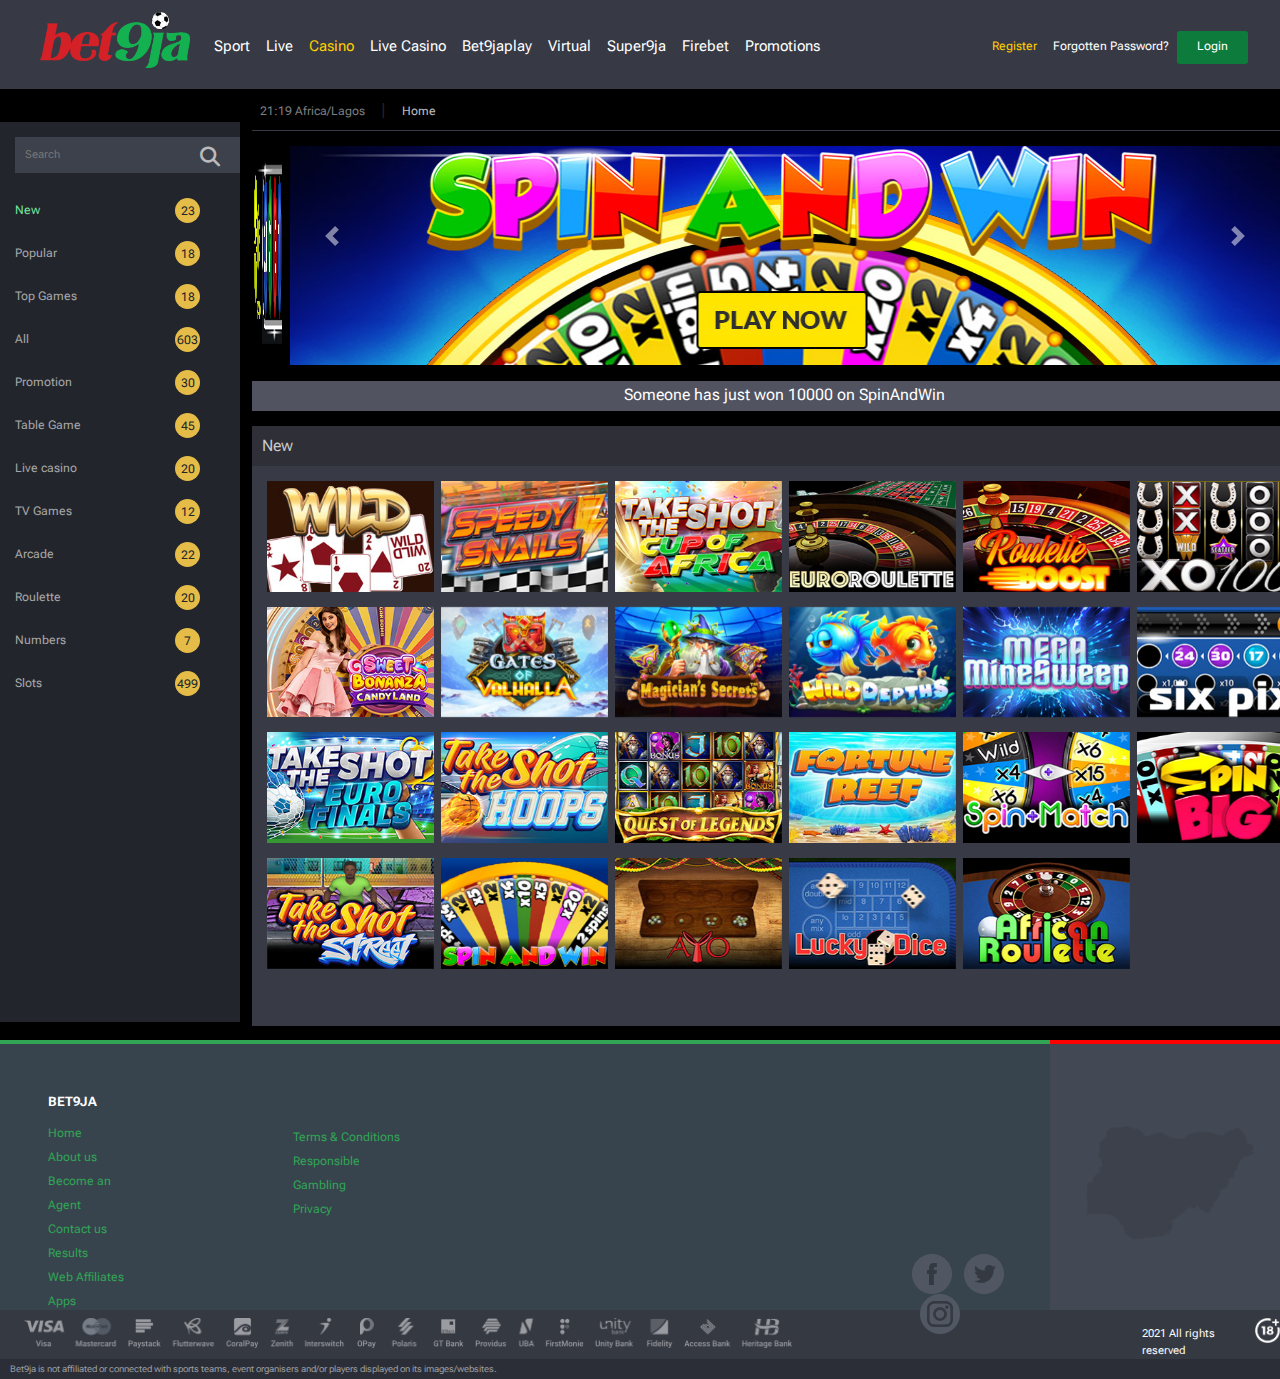
==== casino.html @ 4c0c5d18 "bet" ====
<!DOCTYPE html>
<html lang="en">
<head>
    <meta charset="UTF-8">
    <meta http-equiv="X-UA-Compatible" content="IE=edge">
    <meta name="viewport" content="width=device-width, initial-scale=1.0">
    <title>Document</title>
    <link rel="stylesheet" href="https://cdn.jsdelivr.net/npm/bootstrap@4.6.1/dist/css/bootstrap.min.css">

    <!-- jQuery library -->
    <script src="https://cdn.jsdelivr.net/npm/jquery@3.6.0/dist/jquery.slim.min.js"></script>

    <!-- Popper JS -->
    <script src="https://cdn.jsdelivr.net/npm/popper.js@1.16.1/dist/umd/popper.min.js"></script>

    <!-- Latest compiled JavaScript -->
    <script src="https://cdn.jsdelivr.net/npm/bootstrap@4.6.1/dist/js/bootstrap.bundle.min.js"></script>
    <link rel="stylesheet" href="./css/casino.css">
    <link rel="stylesheet" href="./bootstrap.css">
    <link rel="stylesheet" href="https://cdnjs.cloudflare.com/ajax/libs/font-awesome/6.1.1/css/all.min.css">
</head>
<body>
    <nav class="navbar navbar-expand-sm navbar-dark  d-flex align-item-center justify-content-between">
        <!-- Brand/logo -->
    <div class="d-flex">
        <a class="navbar-brand ml-4" href="./index.html"><img src="./image/bet9ja-logo (1).png" alt="" class="mt-1 mb-2"></a>
        
        <!-- Links -->
        <ul class="navbar-nav mt-4" >
          <li class="nav-item">
            <a class="nav-link" href="./index.html">Sport</a>
          </li>
          <li class="nav-item">
            <a class="nav-link" href="./live.html">Live</a>
          </li>
          <li class="nav-item">
            <a class="nav-link" href="./casino.html" style="color: #FFCD00 !important;">Casino</a>
          </li>
          <li class="nav-item">
            <a class="nav-link" href="./livecasino.html">Live Casino</a>
          </li>
          <li class="nav-item">
            <a class="nav-link" href="#">Bet9japlay</a>
          </li>
          <li class="nav-item">
            <a class="nav-link" href="#">Virtual</a>
          </li>
          <li class="nav-item">
            <a class="nav-link" href="#">Super9ja</a>
          </li>
          <li class="nav-item">
            <a class="nav-link" href="#">Firebet</a>
          </li>
          <li class="nav-item">
            <a class="nav-link" href="#">Promotions</a>
          </li>
        </ul>
      </div>  
        <ul class="navbar-nav mt-1" >
          <li class="nav-item mt-1">
            <a class="nav-link" href="#" style="color: #FFCD00 !important; font-size: 12px;">Register</a>
          </li>
          <li class="nav-item mt-1">
            <a class="nav-link" href="#" style="font-size: 12px;">Forgotten Password?</a>
          </li>
          <li class="nav-item">
            <button class="mr-3 ">Login</button>
          </li>
        </ul>
      </nav>
  <div class="d-flex">
       <div class="left">
        <div class="d-flex">
          <div><input type="text" placeholder="Search"></div>
          <div><i class="fa fa-search"></i></div>
        </div> 
        <div class="d-flex justify-content-between" style="font-size: 12px; padding-top: 25px;">
          <div style=" margin-left: 15px; padding-top: 3px;"><a href="#" style="color:#72E49F !important;">New</a></div>
          <div style="width: 25px; height:25px; border-radius:100%; background-color:#E6BC48; display: flex; align-items: center; justify-content: center; margin-right: 40px;">23</div>
        </div>  
        <div class="d-flex justify-content-between" style="font-size: 12px; padding-top: 18px;">
          <div style="color:#CBCBCD; margin-left: 15px; padding-top: 3px;"><a href="#">Popular</a></div>
          <div style="width: 25px; height:25px; border-radius:100%; background-color:#E6BC48; display: flex; align-items: center; justify-content: center; margin-right: 40px;">18</div>
        </div>  
        <div class="d-flex justify-content-between" style="font-size: 12px; padding-top: 18px;">
          <div style="color:#CBCBCD; margin-left: 15px; padding-top: 3px;"><a href="#">Top Games</a></div>
          <div style="width: 25px; height:25px; border-radius:100%; background-color:#E6BC48; display: flex; align-items: center; justify-content: center; margin-right: 40px;">18</div>
        </div>  
        <div class="d-flex justify-content-between" style="font-size: 12px; padding-top: 18px;">
          <div style="color:#CBCBCD; margin-left: 15px; padding-top: 3px;"><a href="#">All</a></div>
          <div style="width: 25px; height:25px; border-radius:100%; background-color:#E6BC48; display: flex; align-items: center; justify-content: center; margin-right: 40px;">603</div>
        </div>  
        <div class="d-flex justify-content-between" style="font-size: 12px; padding-top: 18px;">
          <div style="color:#CBCBCD; margin-left: 15px; padding-top: 3px;"><a href="#">Promotion</a></div>
          <div style="width: 25px; height:25px; border-radius:100%; background-color:#E6BC48; display: flex; align-items: center; justify-content: center; margin-right: 40px;">30</div>
        </div>  
        <div class="d-flex justify-content-between" style="font-size: 12px; padding-top: 18px;">
          <div style="color:#CBCBCD; margin-left: 15px; padding-top: 3px;"><a href="#">Table Game</a></div>
          <div style="width: 25px; height:25px; border-radius:100%; background-color:#E6BC48; display: flex; align-items: center; justify-content: center; margin-right: 40px;">45</div>
        </div>  
        <div class="d-flex justify-content-between" style="font-size: 12px; padding-top: 18px;">
          <div style="color:#CBCBCD; margin-left: 15px; padding-top: 3px;"><a href="#">Live casino</a></div>
          <div style="width: 25px; height:25px; border-radius:100%; background-color:#E6BC48; display: flex; align-items: center; justify-content: center; margin-right: 40px;">20</div>
        </div>  
        <div class="d-flex justify-content-between" style="font-size: 12px; padding-top: 18px;">
          <div style="color:#CBCBCD; margin-left: 15px; padding-top: 3px;"><a href="#">TV Games</a></div>
          <div style="width: 25px; height:25px; border-radius:100%; background-color:#E6BC48; display: flex; align-items: center; justify-content: center; margin-right: 40px;">12</div>
        </div>  
        <div class="d-flex justify-content-between" style="font-size: 12px; padding-top: 18px;">
          <div style="color:#CBCBCD; margin-left: 15px; padding-top: 3px;"><a href="#">Arcade</a></div>
          <div style="width: 25px; height:25px; border-radius:100%; background-color:#E6BC48; display: flex; align-items: center; justify-content: center; margin-right: 40px;">22</div>
        </div>  
        <div class="d-flex justify-content-between" style="font-size: 12px; padding-top: 18px;">
          <div style="color:#CBCBCD; margin-left: 15px; padding-top: 3px;"><a href="#">Roulette</a></div>
          <div style="width: 25px; height:25px; border-radius:100%; background-color:#E6BC48; display: flex; align-items: center; justify-content: center; margin-right: 40px;">20</div>
        </div>  
        <div class="d-flex justify-content-between" style="font-size: 12px; padding-top: 18px;">
          <div style="color:#CBCBCD; margin-left: 15px; padding-top: 3px;"><a href="#">Numbers</a></div>
          <div style="width: 25px; height:25px; border-radius:100%; background-color:#E6BC48; display: flex; align-items: center; justify-content: center; margin-right: 40px;">7</div>
        </div>  
        <div class="d-flex justify-content-between" style="font-size: 12px; padding-top: 18px;">
          <div style="color:#CBCBCD; margin-left: 15px; padding-top: 3px;"><a href="#">Slots</a></div>
          <div style="width: 25px; height:25px; border-radius:100%; background-color:#E6BC48; display: flex; align-items: center; justify-content: center; margin-right: 40px;">499</div>
        </div>  
        </div>
       <div class="love">
        <div class="take d-flex justify-content-between" id="me">
          <div class="d-flex pt-2 pb-2" >
            <div class="pl-2 pt-1" style="color: #7C7E80; font-size:12px;">21:19 Africa/Lagos</div>
            <div class="pl-3 pr-3">|</div>
            <div><a href="#">Home</a></div>
          </div>
          </div>

      <div id="demo" class="carousel slide" data-ride="carousel" style="width:1065.5px; height:180px; margin-top: 15px;">

        <!-- Indicators -->
        <!-- <ul class="carousel-indicators">
          <li data-target="#demo" data-slide-to="0" class="active"></li>
          <li data-target="#demo" data-slide-to="1"></li>
          <li data-target="#demo" data-slide-to="2"></li>
          <li data-target="#demo" data-slide-to="3"></li>
        </ul> -->
        
        <!-- The slideshow -->
        <div class="carousel-inner">
          <div class="carousel-item active">
            <img class="mr-1" src="./image/8.jpg" alt="Los Angeles"width="30px" height="219px">
            <img src="./image/1.jpg" alt="Los Angeles"width="989.5px" height="219px">
            <img class="ml-1" src="./image/2.jpg" alt="Chicago" width="30px" height="219px">
          </div>
          <div class="carousel-item">
            <img class="mr-1" src="./image/1.jpg" alt="Los Angeles"width="30px" height="219px">
            <img src="./image/2.jpg" alt="Los Angeles"width="989.5px" height="219px">
            <img class="ml-1" src="./image/3.jpg" alt="Chicago" width="30px" height="219px">
          </div>
          <div class="carousel-item">
            <img class="mr-1" src="./image/2.jpg" alt="Los Angeles"width="30px" height="219px">
            <img src="./image/3.jpg" alt="Los Angeles"width="989.5px" height="219px">
            <img class="ml-1" src="./image/4.jpg" alt="Chicago" width="30px" height="219px">
          </div>
          <div class="carousel-item">
            <img class="mr-1" src="./image/3.jpg" alt="Los Angeles"width="30px" height="219px">
            <img src="./image/4.jpg" alt="Los Angeles"width="989.5px" height="219px">
            <img class="ml-1" src="./image/5.jpg" alt="Chicago" width="30px" height="219px">
          </div>
          <div class="carousel-item">
            <img class="mr-1" src="./image/4.jpg" alt="Los Angeles"width="30px" height="219px">
            <img src="./image/5.jpg" alt="Los Angeles"width="989.5px" height="219px">
            <img class="ml-1" src="./image/6.jpg" alt="Chicago" width="30px" height="219px">
          </div>
          <div class="carousel-item">
            <img class="mr-1" src="./image/5.jpg" alt="Los Angeles"width="30px" height="219px">
            <img src="./image/6.jpg" alt="Los Angeles"width="989.5px" height="219px">
            <img class="ml-1" src="./image/7.jpg" alt="Chicago" width="30px" height="219px">
          </div>
          <div class="carousel-item">
            <img class="mr-1" src="./image/6.jpg" alt="Los Angeles"width="30px" height="219px">
            <img src="./image/7.jpg" alt="Los Angeles"width="989.5px" height="219px">
            <img class="ml-1" src="./image/8.jpg" alt="Chicago" width="30px" height="219px">
          </div>
          <div class="carousel-item">
            <img class="mr-1" src="./image/7.jpg" alt="Los Angeles"width="30px" height="219px">
            <img src="./image/8.jpg" alt="Los Angeles"width="989.5px" height="219px">
            <img class="ml-1" src="./image/1.jpg" alt="Chicago" width="30px" height="219px">
          </div>
        </div>
        
        <!-- Left and right controls -->
        <a class="carousel-control-prev" href="#demo" data-slide="prev">
          <span class="carousel-control-prev-icon"></span>
        </a>
        <a class="carousel-control-next" href="#demo" data-slide="next">
          <span class="carousel-control-next-icon"></span>
        </a>
      </div>
      <div class="flow" style="margin-top: 55px; padding-top: 2px;">
      <div class="move">Someone has just won 10000 on SpinAndWin</div>
      </div>
      <div class="hov">
        <div class="click" style="width: 1065.5px; height: 40px; background-color: #2E2F37; display: flex; align-items: center; padding-left: 10px;"><a href="#">New</a></div>
        
        <div class=" main d-flex">
        <div style="width: 167px; height: 110.73px;">
        <div class="container">
          <img src="./image/game.jpg" alt="Avatar" class="image" style="width: 167px; height: 110.73px;">
          <div class="middle"style="width: 167px; height: 110.73px;">
            <div class="text">
              <div class="d-flex justify-content-between" style="width: 167px; margin-left: -30px; margin-top: -10px;">
                <i class="fa fa-circle-exclamation" style="font-size: 10px; margin-left: 5px;"></i>
                <i class="fa fa-star" style="font-size: 10px; margin-right: 7px;"></i>
              </div>
              <button class="btn text-light" style="width: 100px; background-color: #0F9247;">Play Now</button>
              <button class="btn mt-2 text-white" style="width: 100px; background: none; border: 1px solid white;">Demo</button>
            </div>
          </div>
        </div>
        </div>
        <div style="width: 167px; height: 110.73px;">
        <div class="container">
          <img src="./image/game (1).jpg" alt="Avatar" class="image" style="width: 167px; height: 110.73px;">
          <div class="middle"style="width: 167px; height: 110.73px;">
            <div class="text">
              <div class="d-flex justify-content-between" style="width: 167px; margin-left: -30px; margin-top: -10px;">
                <i class="fa fa-circle-exclamation" style="font-size: 10px; margin-left: 5px;"></i>
                <i class="fa fa-star" style="font-size: 10px; margin-right: 7px;"></i>
              </div>
              <button class="btn text-light" style="width: 100px; background-color: #0F9247;">Play Now</button>
              <button class="btn mt-2 text-white" style="width: 100px; background: none; border: 1px solid white;">Demo</button>
            </div>
          </div>
        </div>
        </div>
        <div style="width: 167px; height: 110.73px;">
        <div class="container">
          <img src="./image/game (2).jpg" alt="Avatar" class="image" style="width: 167px; height: 110.73px;">
          <div class="middle"style="width: 167px; height: 110.73px;">
            <div class="text">
              <div class="d-flex justify-content-between" style="width: 167px; margin-left: -30px; margin-top: -10px;">
                <i class="fa fa-circle-exclamation" style="font-size: 10px; margin-left: 5px;"></i>
                <i class="fa fa-star" style="font-size: 10px; margin-right: 7px;"></i>
              </div>
              <button class="btn text-light" style="width: 100px; background-color: #0F9247;">Play Now</button>
              <button class="btn mt-2 text-white" style="width: 100px; background: none; border: 1px solid white;">Demo</button>
            </div>
          </div>
        </div>
        </div>
        <div style="width: 167px; height: 110.73px;">
        <div class="container">
          <img src="./image/game (3).jpg" alt="Avatar" class="image" style="width: 167px; height: 110.73px;">
          <div class="middle"style="width: 167px; height: 110.73px;">
            <div class="text">
              <div class="d-flex justify-content-between" style="width: 167px; margin-left: -30px; margin-top: -10px;">
                <i class="fa fa-circle-exclamation" style="font-size: 10px; margin-left: 5px;"></i>
                <i class="fa fa-star" style="font-size: 10px; margin-right: 7px;"></i>
              </div>
              <button class="btn text-light" style="width: 100px; background-color: #0F9247;">Play Now</button>
              <button class="btn mt-2 text-white" style="width: 100px; background: none; border: 1px solid white;">Demo</button>
            </div>
          </div>
        </div>
        </div>
        <div style="width: 167px; height: 110.73px;">
        <div class="container">
          <img src="./image/game (4).jpg" alt="Avatar" class="image" style="width: 167px; height: 110.73px;">
          <div class="middle"style="width: 167px; height: 110.73px;">
            <div class="text">
              <div class="d-flex justify-content-between" style="width: 167px; margin-left: -30px; margin-top: -10px;">
                <i class="fa fa-circle-exclamation" style="font-size: 10px; margin-left: 5px;"></i>
                <i class="fa fa-star" style="font-size: 10px; margin-right: 7px;"></i>
              </div>
              <button class="btn text-light" style="width: 100px; background-color: #0F9247;">Play Now</button>
              <button class="btn mt-2 text-white" style="width: 100px; background: none; border: 1px solid white;">Demo</button>
            </div>
          </div>
        </div>
        </div>
        <div style="width: 167px; height: 110.73px;">
        <div class="container">
          <img src="./image/game (5).jpg" alt="Avatar" class="image" style="width: 167px; height: 110.73px;">
          <div class="middle"style="width: 167px; height: 110.73px;">
            <div class="text">
              <div class="d-flex justify-content-between" style="width: 167px; margin-left: -30px; margin-top: -10px;">
                <i class="fa fa-circle-exclamation" style="font-size: 10px; margin-left: 5px;"></i>
                <i class="fa fa-star" style="font-size: 10px; margin-right: 7px;"></i>
              </div>
              <button class="btn text-light" style="width: 100px; background-color: #0F9247;">Play Now</button>
              <button class="btn mt-2 text-white" style="width: 100px; background: none; border: 1px solid white;">Demo</button>
            </div>
          </div>
        </div>
        </div>
        </div>
        <div class=" main d-flex">
        <div style="width: 167px; height: 110.73px;">
        <div class="container">
          <img src="./image/game (6).jpg" alt="Avatar" class="image" style="width: 167px; height: 110.73px;">
          <div class="middle"style="width: 167px; height: 110.73px;">
            <div class="text">
              <div class="d-flex justify-content-between" style="width: 167px; margin-left: -30px; margin-top: -10px;">
                <i class="fa fa-circle-exclamation" style="font-size: 10px; margin-left: 5px;"></i>
                <i class="fa fa-star" style="font-size: 10px; margin-right: 7px;"></i>
              </div>
              <button class="btn text-light" style="width: 100px; background-color: #0F9247;">Play Now</button>
              <button class="btn mt-2 text-white" style="width: 100px; background: none; border: 1px solid white;">Demo</button>
            </div>
          </div>
        </div>
        </div>
        <div style="width: 167px; height: 110.73px;">
        <div class="container">
          <img src="./image/game (7).jpg" alt="Avatar" class="image" style="width: 167px; height: 110.73px;">
          <div class="middle"style="width: 167px; height: 110.73px;">
            <div class="text">
              <div class="d-flex justify-content-between" style="width: 167px; margin-left: -30px; margin-top: -10px;">
                <i class="fa fa-circle-exclamation" style="font-size: 10px; margin-left: 5px;"></i>
                <i class="fa fa-star" style="font-size: 10px; margin-right: 7px;"></i>
              </div>
              <button class="btn text-light" style="width: 100px; background-color: #0F9247;">Play Now</button>
              <button class="btn mt-2 text-white" style="width: 100px; background: none; border: 1px solid white;">Demo</button>
            </div>
          </div>
        </div>
        </div>
        <div style="width: 167px; height: 110.73px;">
        <div class="container">
          <img src="./image/game (8).jpg" alt="Avatar" class="image" style="width: 167px; height: 110.73px;">
          <div class="middle"style="width: 167px; height: 110.73px;">
            <div class="text">
              <div class="d-flex justify-content-between" style="width: 167px; margin-left: -30px; margin-top: -10px;">
                <i class="fa fa-circle-exclamation" style="font-size: 10px; margin-left: 5px;"></i>
                <i class="fa fa-star" style="font-size: 10px; margin-right: 7px;"></i>
              </div>
              <button class="btn text-light" style="width: 100px; background-color: #0F9247;">Play Now</button>
              <button class="btn mt-2 text-white" style="width: 100px; background: none; border: 1px solid white;">Demo</button>
            </div>
          </div>
        </div>
        </div>
        <div style="width: 167px; height: 110.73px;">
        <div class="container">
          <img src="./image/game (9).jpg" alt="Avatar" class="image" style="width: 167px; height: 110.73px;">
          <div class="middle"style="width: 167px; height: 110.73px;">
            <div class="text">
              <div class="d-flex justify-content-between" style="width: 167px; margin-left: -30px; margin-top: -10px;">
                <i class="fa fa-circle-exclamation" style="font-size: 10px; margin-left: 5px;"></i>
                <i class="fa fa-star" style="font-size: 10px; margin-right: 7px;"></i>
              </div>
              <button class="btn text-light" style="width: 100px; background-color: #0F9247;">Play Now</button>
              <button class="btn mt-2 text-white" style="width: 100px; background: none; border: 1px solid white;">Demo</button>
            </div>
          </div>
        </div>
        </div>
        <div style="width: 167px; height: 110.73px;">
        <div class="container">
          <img src="./image/game (10).jpg" alt="Avatar" class="image" style="width: 167px; height: 110.73px;">
          <div class="middle"style="width: 167px; height: 110.73px;">
            <div class="text">
              <div class="d-flex justify-content-between" style="width: 167px; margin-left: -30px; margin-top: -10px;">
                <i class="fa fa-circle-exclamation" style="font-size: 10px; margin-left: 5px;"></i>
                <i class="fa fa-star" style="font-size: 10px; margin-right: 7px;"></i>
              </div>
              <button class="btn text-light" style="width: 100px; background-color: #0F9247;">Play Now</button>
              <button class="btn mt-2 text-white" style="width: 100px; background: none; border: 1px solid white;">Demo</button>
            </div>
          </div>
        </div>
        </div>
        <div style="width: 167px; height: 110.73px;">
        <div class="container">
          <img src="./image/game (11).jpg" alt="Avatar" class="image" style="width: 167px; height: 110.73px;">
          <div class="middle"style="width: 167px; height: 110.73px;">
            <div class="text">
              <div class="d-flex justify-content-between" style="width: 167px; margin-left: -30px; margin-top: -10px;">
                <i class="fa fa-circle-exclamation" style="font-size: 10px; margin-left: 5px;"></i>
                <i class="fa fa-star" style="font-size: 10px; margin-right: 7px;"></i>
              </div>
              <button class="btn text-light" style="width: 100px; background-color: #0F9247;">Play Now</button>
              <button class="btn mt-2 text-white" style="width: 100px; background: none; border: 1px solid white;">Demo</button>
            </div>
          </div>
        </div>
        </div>
        </div>
        <div class=" main d-flex">
        <div style="width: 167px; height: 110.73px;">
        <div class="container">
          <img src="./image/game (12).jpg" alt="Avatar" class="image" style="width: 167px; height: 110.73px;">
          <div class="middle"style="width: 167px; height: 110.73px;">
            <div class="text">
              <div class="d-flex justify-content-between" style="width: 167px; margin-left: -30px; margin-top: -10px;">
                <i class="fa fa-circle-exclamation" style="font-size: 10px; margin-left: 5px;"></i>
                <i class="fa fa-star" style="font-size: 10px; margin-right: 7px;"></i>
              </div>
              <button class="btn text-light" style="width: 100px; background-color: #0F9247;">Play Now</button>
              <button class="btn mt-2 text-white" style="width: 100px; background: none; border: 1px solid white;">Demo</button>
            </div>
          </div>
        </div>
        </div>
        <div style="width: 167px; height: 110.73px;">
        <div class="container">
          <img src="./image/game (13).jpg" alt="Avatar" class="image" style="width: 167px; height: 110.73px;">
          <div class="middle"style="width: 167px; height: 110.73px;">
            <div class="text">
              <div class="d-flex justify-content-between" style="width: 167px; margin-left: -30px; margin-top: -10px;">
                <i class="fa fa-circle-exclamation" style="font-size: 10px; margin-left: 5px;"></i>
                <i class="fa fa-star" style="font-size: 10px; margin-right: 7px;"></i>
              </div>
              <button class="btn text-light" style="width: 100px; background-color: #0F9247;">Play Now</button>
              <button class="btn mt-2 text-white" style="width: 100px; background: none; border: 1px solid white;">Demo</button>
            </div>
          </div>
        </div>
        </div>
        <div style="width: 167px; height: 110.73px;">
        <div class="container">
          <img src="./image/game (14).jpg" alt="Avatar" class="image" style="width: 167px; height: 110.73px;">
          <div class="middle"style="width: 167px; height: 110.73px;">
            <div class="text">
              <div class="d-flex justify-content-between" style="width: 167px; margin-left: -30px; margin-top: -10px;">
                <i class="fa fa-circle-exclamation" style="font-size: 10px; margin-left: 5px;"></i>
                <i class="fa fa-star" style="font-size: 10px; margin-right: 7px;"></i>
              </div>
              <button class="btn text-light" style="width: 100px; background-color: #0F9247;">Play Now</button>
              <button class="btn mt-2 text-white" style="width: 100px; background: none; border: 1px solid white;">Demo</button>
            </div>
          </div>
        </div>
        </div>
        <div style="width: 167px; height: 110.73px;">
        <div class="container">
          <img src="./image/game (15).jpg" alt="Avatar" class="image" style="width: 167px; height: 110.73px;">
          <div class="middle"style="width: 167px; height: 110.73px;">
            <div class="text">
              <div class="d-flex justify-content-between" style="width: 167px; margin-left: -30px; margin-top: -10px;">
                <i class="fa fa-circle-exclamation" style="font-size: 10px; margin-left: 5px;"></i>
                <i class="fa fa-star" style="font-size: 10px; margin-right: 7px;"></i>
              </div>
              <button class="btn text-light" style="width: 100px; background-color: #0F9247;">Play Now</button>
              <button class="btn mt-2 text-white" style="width: 100px; background: none; border: 1px solid white;">Demo</button>
            </div>
          </div>
        </div>
        </div>
        <div style="width: 167px; height: 110.73px;">
        <div class="container">
          <img src="./image/game (16).jpg" alt="Avatar" class="image" style="width: 167px; height: 110.73px;">
          <div class="middle"style="width: 167px; height: 110.73px;">
            <div class="text">
              <div class="d-flex justify-content-between" style="width: 167px; margin-left: -30px; margin-top: -10px;">
                <i class="fa fa-circle-exclamation" style="font-size: 10px; margin-left: 5px;"></i>
                <i class="fa fa-star" style="font-size: 10px; margin-right: 7px;"></i>
              </div>
              <button class="btn text-light" style="width: 100px; background-color: #0F9247;">Play Now</button>
              <button class="btn mt-2 text-white" style="width: 100px; background: none; border: 1px solid white;">Demo</button>
            </div>
          </div>
        </div>
        </div>
        <div style="width: 167px; height: 110.73px;">
        <div class="container">
          <img src="./image/game (17).jpg" alt="Avatar" class="image" style="width: 167px; height: 110.73px;">
          <div class="middle"style="width: 167px; height: 110.73px;">
            <div class="text">
              <div class="d-flex justify-content-between" style="width: 167px; margin-left: -30px; margin-top: -10px;">
                <i class="fa fa-circle-exclamation" style="font-size: 10px; margin-left: 5px;"></i>
                <i class="fa fa-star" style="font-size: 10px; margin-right: 7px;"></i>
              </div>
              <button class="btn text-light" style="width: 100px; background-color: #0F9247;">Play Now</button>
              <button class="btn mt-2 text-white" style="width: 100px; background: none; border: 1px solid white;">Demo</button>
            </div>
          </div>
        </div>
        </div>
        </div>
        <div class=" main d-flex">
        <div style="width: 167px; height: 110.73px;">
        <div class="container">
          <img src="./image/game (18).jpg" alt="Avatar" class="image" style="width: 167px; height: 110.73px;">
          <div class="middle"style="width: 167px; height: 110.73px;">
            <div class="text">
              <div class="d-flex justify-content-between" style="width: 167px; margin-left: -30px; margin-top: -10px;">
                <i class="fa fa-circle-exclamation" style="font-size: 10px; margin-left: 5px;"></i>
                <i class="fa fa-star" style="font-size: 10px; margin-right: 7px;"></i>
              </div>
              <button class="btn text-light" style="width: 100px; background-color: #0F9247;">Play Now</button>
              <button class="btn mt-2 text-white" style="width: 100px; background: none; border: 1px solid white;">Demo</button>
            </div>
          </div>
        </div>
        </div>
        <div style="width: 167px; height: 110.73px;">
        <div class="container">
          <img src="./image/game (19).jpg" alt="Avatar" class="image" style="width: 167px; height: 110.73px;">
          <div class="middle"style="width: 167px; height: 110.73px;">
            <div class="text">
              <div class="d-flex justify-content-between" style="width: 167px; margin-left: -30px; margin-top: -10px;">
                <i class="fa fa-circle-exclamation" style="font-size: 10px; margin-left: 5px;"></i>
                <i class="fa fa-star" style="font-size: 10px; margin-right: 7px;"></i>
              </div>
              <button class="btn text-light" style="width: 100px; background-color: #0F9247;">Play Now</button>
              <button class="btn mt-2 text-white" style="width: 100px; background: none; border: 1px solid white;">Demo</button>
            </div>
          </div>
        </div>
        </div>
        <div style="width: 167px; height: 110.73px;">
        <div class="container">
          <img src="./image/game (20).jpg" alt="Avatar" class="image" style="width: 167px; height: 110.73px;">
          <div class="middle"style="width: 167px; height: 110.73px;">
            <div class="text">
              <div class="d-flex justify-content-between" style="width: 167px; margin-left: -30px; margin-top: -10px;">
                <i class="fa fa-circle-exclamation" style="font-size: 10px; margin-left: 5px;"></i>
                <i class="fa fa-star" style="font-size: 10px; margin-right: 7px;"></i>
              </div>
              <button class="btn text-light" style="width: 100px; background-color: #0F9247;">Play Now</button>
              <button class="btn mt-2 text-white" style="width: 100px; background: none; border: 1px solid white;">Demo</button>
            </div>
          </div>
        </div>
        </div>
        <div style="width: 167px; height: 110.73px;">
        <div class="container">
          <img src="./image/game (21).jpg" alt="Avatar" class="image" style="width: 167px; height: 110.73px;">
          <div class="middle"style="width: 167px; height: 110.73px;">
            <div class="text">
              <div class="d-flex justify-content-between" style="width: 167px; margin-left: -30px; margin-top: -10px;">
                <i class="fa fa-circle-exclamation" style="font-size: 10px; margin-left: 5px;"></i>
                <i class="fa fa-star" style="font-size: 10px; margin-right: 7px;"></i>
              </div>
              <button class="btn text-light" style="width: 100px; background-color: #0F9247;">Play Now</button>
              <button class="btn mt-2 text-white" style="width: 100px; background: none; border: 1px solid white;">Demo</button>
            </div>
          </div>
        </div>
        </div>
        <div style="width: 167px; height: 110.73px;">
        <div class="container">
          <img src="./image/game (22).jpg" alt="Avatar" class="image" style="width: 167px; height: 110.73px;">
          <div class="middle"style="width: 167px; height: 110.73px;">
            <div class="text">
              <div class="d-flex justify-content-between" style="width: 167px; margin-left: -30px; margin-top: -10px;">
                <i class="fa fa-circle-exclamation" style="font-size: 10px; margin-left: 5px;"></i>
                <i class="fa fa-star" style="font-size: 10px; margin-right: 7px;"></i>
              </div>
              <button class="btn text-light" style="width: 100px; background-color: #0F9247;">Play Now</button>
              <button class="btn mt-2 text-white" style="width: 100px; background: none; border: 1px solid white;">Demo</button>
            </div>
          </div>
        </div>
        </div>
        </div>

      </div>
    </div>
        
  </div>
  <div class="footter d-flex">
    <div class="left2 d-flex">
    <div class="pt-5 pl-5">
      <div class="pb-2 text-white" style="font-size: 13px; font-weight:bold;">BET9JA</div>
      <div><a href="#">Home</a></div>
      <div><a href="#">About us </a></div>
      <div><a href="#">Become an Agent</a></div>
      <div><a href="#">Contact us</a></div>
      <div><a href="#">Results</a></div>
      <div><a href="#">Web Affiliates</a></div>
      <div><a href="#">Apps</a></div>
    </div>
    <div style="padding-top: 80px; padding-left: 150px;">
      <div><a href="#">Terms & Conditions</a></div>
      <div><a href="#">Responsible Gambling</a></div>
      <div><a href="#">Privacy</a></div>
    </div>
    <div style="margin-top: 210px; margin-left:500px;">
      <img src="./image/icon__fbook-02.png" alt="">
      <img class="ml-2" src="./image/icon__twittr-02.png" alt="">
      <img class="ml-2" src="./image/icon__instagrm-02.png" alt="">
    </div>
    </div>
    <div class="right2"><img src="./image/footer-region-bg-02.png" alt="" style="width: 230px;height: 266px;"></div>
  </div>
  <div class="d-flex" style="background-color:#353942;">
    <img class="mt-2 mb-2 ml-4" src="./image/payment-icons-02.png" alt="" width="800px" height="30px">
    <div class="d-flex mt-2" style="margin-left: 350px;">
      <div class="text-light pt-2 pr-2" style="font-size: 11px;">2021 All rights reserved</div>
      <div><img src="./image/output-onlinepngtools.png" alt="" width="25" height="25" style="color: white;"></div>
    </div>
  </div>
  <div style="background-color: #2B2E36; width:100%; height: 20px; color: #9A9CA1; font-size: 9px; padding: 4px 10px;">
    Bet9ja is not affiliated or connected with sports teams, event organisers and/or players displayed on its images/websites.
  </div> 
</body>
</html>
---- css/casino.css ----
@font-face {
    font-family: Jah;
    src: url(./Roboto_Flex/RobotoFlex-VariableFont_GRAD\,XTRA\,YOPQ\,YTAS\,YTDE\,YTFI\,YTLC\,YTUC\,opsz\,slnt\,wdth\,wght.ttf);
  }
  body{
    background-color: black !important;
    font-family: Jah !important;
    margin: 0px;
    padding: 0px;
  }
  nav {
    background-color: #373A45;
    margin-top: -5px;
    width: 100%;
    position: fixed !important;
    top: 0px;
    z-index: 500;
  }
  nav img {
    width: 150px;
  }
  nav a {
    color: white !important;
    font-size: 15px;
  }
  nav a:hover {
    color: #FFCD00 !important;
  }
  nav a:active {
    color: #FFCD00;
  }
  nav button {
    margin-top: 6px;
    border: none;
    font-size: 12px;
    padding: 6px 20px 9px 20px;
    background-color: #0D7B3C;
    color: white;
    border-radius: 3px;
  }
  .left{
    background-color: #22252B;
    height: 100vh;
    width: 19%;
    position: sticky !important;
    left: 0%;
    top: 13.5%;
  }
  .love{
    height: 950px;
    margin-top: 90px;
    margin-left: 12px;
    width: 1065.5px;
  }
  .take{
    border-bottom: 1px solid #373A45;
    width: 1065.5px;
  }
  #me a{
    color: hsla(0,0%,100%,.75);
    text-decoration: none;
    font-size: 12px;
    font-family: jah,sans-serif;
  }
  .flow{
    width: 1065.5px;
    height: 30px;
    background-color: #515360;
    text-align: center;
  }
  .move{
    color: white;
  }
  .hov{
    background-color: #383A45;
    width: 1065.5px;
    height: 600px;
    margin-top: 15px;
  }
  .click a{
    color: #CBCBCD;
  }
  .click a:hover{
    color: #CBCBCD;
    text-decoration: none;
  }
  .container {
    position: relative;
    width: 50%;
  }
  
  .image {
    opacity: 1;
    height: auto;
    transition: .5s ease;
    backface-visibility: hidden;
  }
  
  .middle {
    transition: .5s ease;
    opacity: 0;
    position: absolute;
    top: 50%;
    left: 59%;
    transform: translate(-50%, -50%);
    -ms-transform: translate(-50%, -50%);
    text-align: center;
  }
  
  .container:hover .image {
    opacity: 0.3;
  }
  
  .container:hover .middle {
    opacity: 1;
  }
  
  .text {
    
    color: white;
    font-size: 16px;
    padding: 16px 32px;
  }
  .main{
    margin-top: 15px;
  }
  .main div{
    margin-right: 7px;
  }
  .left input{
    font-size: 11px;
    background-color: #3D414B;
    border: none;
    outline: none;
    width: 225px;
    padding-left: 10px;
    padding-top: 10px;
    padding-bottom: 10px;
    margin-top: 15px;
    margin-left: 15px;
  }
  .fa-search{
    color: #BBBBBB;
    margin-left: -40px;
    margin-top: 25px;
    font-size: 20px;
    font-weight: lighter;
  }
  .left a{
    color: #A7A7A9;
  }
  .left a:hover{
    color: #72E49F;
    text-decoration: none;
  }
  .footter a{
    color: #31A554;
    font-size: 12px;
  }
  .footter a:hover{
    color: white;
    text-decoration: none;
  }
  .left2{
    width: 1165px;
    height: 270px;
    background-color: #37444E;
    border-top: 4px solid #31A554;
  }
  .right2{
    width: 230px;
    height: 270px;
    background-color: #3D434E;
    border-top: 4px solid red;
  }
  .right{
    margin-top: -3.8px;
  }
 .tog a{
  color: #5D6065;
 }
 .tog a:hover{
  color: #5D6065;
 }
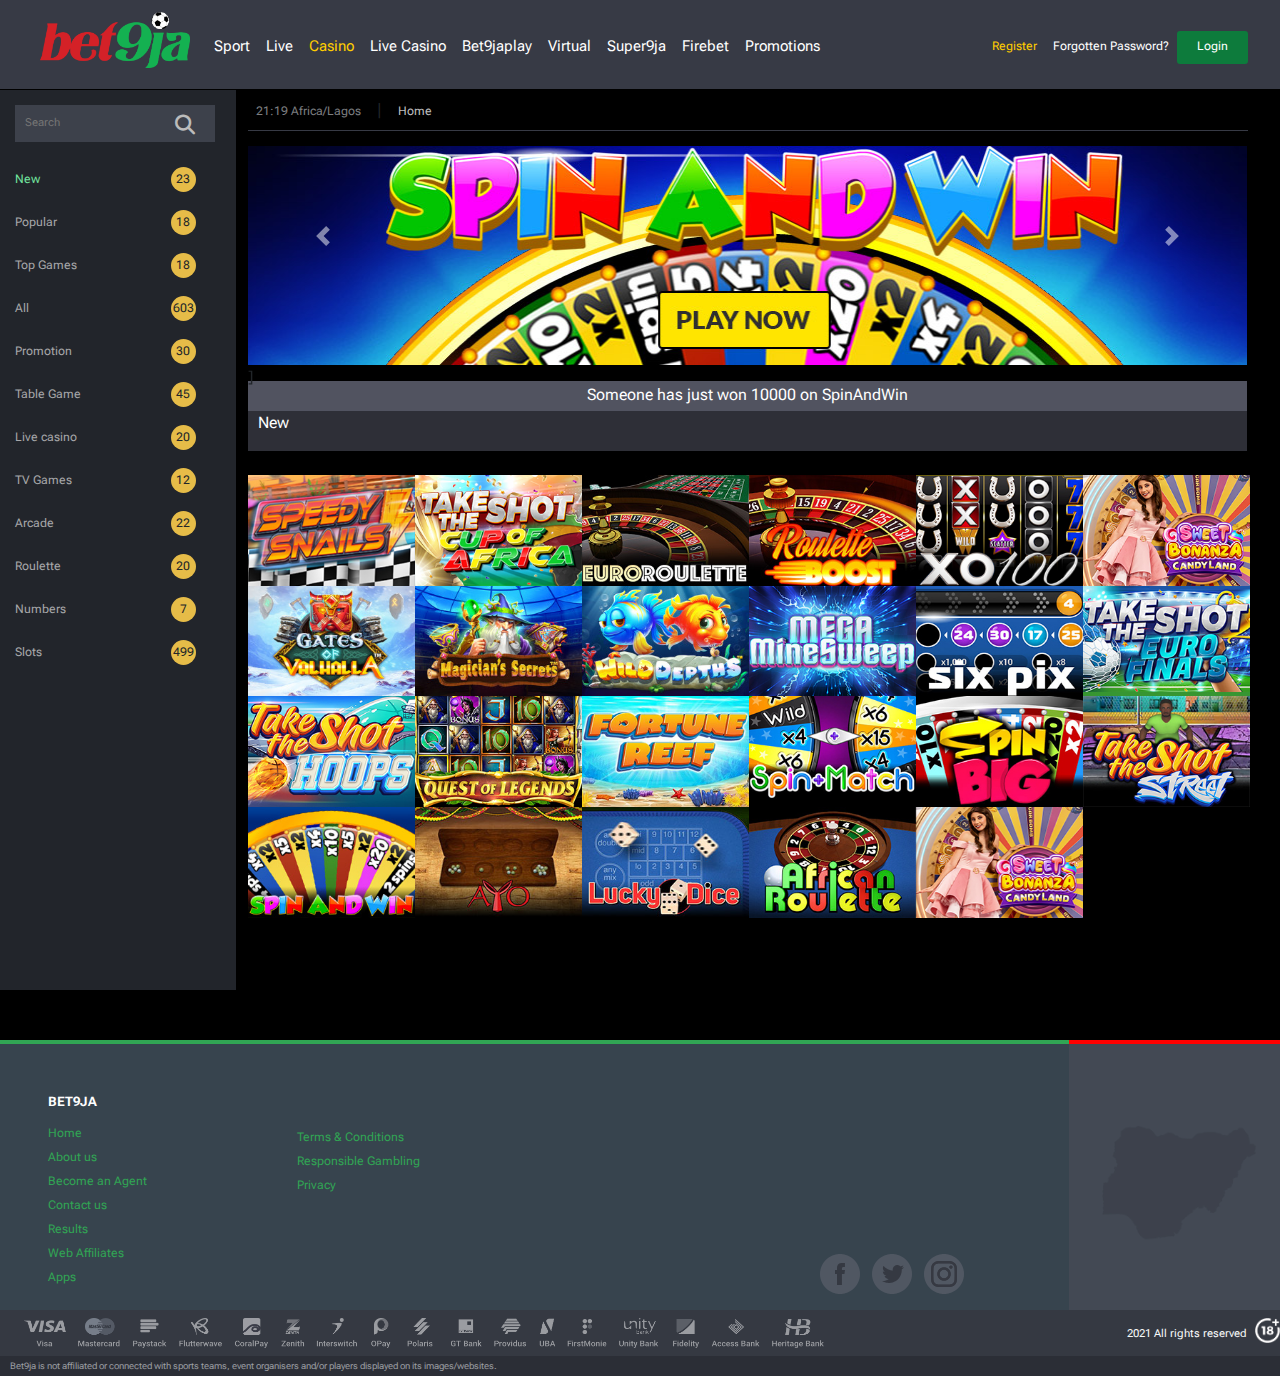
==== commit 25f3ad4c: "betnaija" ====
--- a/casino.html
+++ b/casino.html
@@ -16,6 +16,12 @@
     <!-- Latest compiled JavaScript -->
     <script src="https://cdn.jsdelivr.net/npm/bootstrap@4.6.1/dist/js/bootstrap.bundle.min.js"></script>
     <link rel="stylesheet" href="./css/casino.css">
+    <link rel="stylesheet" href="./css/casinomediademo.css">
+    <link rel="stylesheet" href="./css/casinomediaheader.css">
+    <link rel="stylesheet" href="./css/casinomediatake.css">
+    <link rel="stylesheet" href="./css/casinomedialeft2.css">
+    <link rel="stylesheet" href="./css/casinomediawrap.css">
+    <link rel="stylesheet" href="./css/casinomediafooter2.css">
     <link rel="stylesheet" href="./bootstrap.css">
     <link rel="stylesheet" href="https://cdnjs.cloudflare.com/ajax/libs/font-awesome/6.1.1/css/all.min.css">
 </head>
@@ -23,45 +29,130 @@
     <nav class="navbar navbar-expand-sm navbar-dark  d-flex align-item-center justify-content-between">
         <!-- Brand/logo -->
     <div class="d-flex">
+      <div class="drop1 dropdown" style="display: none;">
+        <button type="button" class="mt-4 btn btn-primary " data-toggle="dropdown" style="height: 35px; background-color: #0D7B3C; border: none; outline: none !important;">
+          <i class="fa fa-bars"></i>
+        </button>
+        <div class="list dropdown-menu" style="background-color: #373A45 !important; margin-left: -17px; margin-top: 6px;">
+          <a class="dropdown-item" href="#">Super9ja</a>
+          <a class="dropdown-item" href="#">Firebet</a>
+          <a class="dropdown-item" href="#">Promotions</a>
+        </div>
+      </div>
+    <div class="drop2 dropdown" style="display: none;">
+        <button type="button" class="mt-4 btn btn-primary " data-toggle="dropdown" style="height: 35px; background-color: #0D7B3C; border: none; outline: none !important;">
+          <i class="fa fa-bars"></i>
+        </button>
+        <div class=" list dropdown-menu" style="background-color: #373A45 !important; margin-left: -17px; margin-top: 6px;">
+          <a class="dropdown-item" href="#">Bet9japlay</a>
+          <a class="dropdown-item" href="#">Virtual</a>
+          <a class="dropdown-item" href="#">Super9ja</a>
+          <a class="dropdown-item" href="#">Firebet</a>
+          <a class="dropdown-item" href="#">Promotions</a>
+        </div>
+      </div>
+    <div class="drop3 dropdown" style="display: none;">
+        <button type="button" class="mt-4 btn btn-primary " data-toggle="dropdown" style="height: 35px; background-color: #0D7B3C; border: none; outline: none !important;">
+          <i class="fa fa-bars"></i>
+        </button>
+        <div class=" list dropdown-menu" style="background-color: #373A45 !important; margin-left: -17px; margin-top: 6px;">
+          <a class="dropdown-item" href="./livecasino.html">Live Casino</a>
+          <a class="dropdown-item" href="#">Bet9japlay</a>
+          <a class="dropdown-item" href="#">Virtual</a>
+          <a class="dropdown-item" href="#">Super9ja</a>
+          <a class="dropdown-item" href="#">Firebet</a>
+          <a class="dropdown-item" href="#">Promotions</a>
+        </div>
+      </div>
+    <div class="drop4 dropdown" style="display: none;">
+        <button type="button" class="mt-4 btn btn-primary " data-toggle="dropdown" style="height: 35px; background-color: #0D7B3C; border: none; outline: none !important;">
+          <i class="fa fa-bars"></i>
+        </button>
+        <div class=" list dropdown-menu" style="background-color: #373A45 !important; margin-left: -17px; margin-top: 6px;">
+          <a class="dropdown-item" href="./casino.html">Casino</a>
+          <a class="dropdown-item" href="./livecasino.html">Live Casino</a>
+          <a class="dropdown-item" href="#">Bet9japlay</a>
+          <a class="dropdown-item" href="#">Virtual</a>
+          <a class="dropdown-item" href="#">Super9ja</a>
+          <a class="dropdown-item" href="#">Firebet</a>
+          <a class="dropdown-item" href="#">Promotions</a>
+        </div>
+      </div>
+    <div class="drop5 dropdown" style="display: none;">
+        <button type="button" class="mt-4 btn btn-primary " data-toggle="dropdown" style="height: 35px; background-color: #0D7B3C; border: none; outline: none !important;">
+          <i class="fa fa-bars"></i>
+        </button>
+        <div class=" list dropdown-menu" style="background-color: #373A45 !important; margin-left: -17px; margin-top: 6px;">
+          <a class="dropdown-item" href="./index.html" style="color: #FFCD00 !important;">Sport</a>
+          <a class="dropdown-item" href="./live.html">Live</a>
+          <a class="dropdown-item" href="./casino.html">Casino</a>
+          <a class="dropdown-item" href="./livecasino.html">Live Casino</a>
+          <a class="dropdown-item" href="#">Bet9japlay</a>
+          <a class="dropdown-item" href="#">Virtual</a>
+          <a class="dropdown-item" href="#">Super9ja</a>
+          <a class="dropdown-item" href="#">Firebet</a>
+          <a class="dropdown-item" href="#">Promotions</a>
+        </div>
+      </div>
+    <div class="drop6 dropdown" style="display: none;">
+        <button type="button" class="mt-4 btn btn-primary " data-toggle="dropdown" style="height: 35px; background-color: #0D7B3C; border: none; outline: none !important;">
+          <i class="fa fa-bars"></i>
+        </button>
+        <div class=" list dropdown-menu" style="background-color: #373A45 !important; margin-left: -17px; margin-top: 6px;">
+          <a class="dropdown-item" href="./index.html" style="color: #FFCD00 !important;">Sport</a>
+          <a class="dropdown-item" href="./live.html">Live</a>
+          <a class="dropdown-item" href="./casino.html">Casino</a>
+          <a class="dropdown-item" href="./livecasino.html">Live Casino</a>
+          <a class="dropdown-item" href="#">Bet9japlay</a>
+          <a class="dropdown-item" href="#">Virtual</a>
+          <a class="dropdown-item" href="#">Super9ja</a>
+          <a class="dropdown-item" href="#">Firebet</a>
+          <a class="dropdown-item" href="#">Promotions</a>
+          <br>
+          <a class="dropdown-item" href="#" style="font-size: 12px;">Forgotten Password?</a>
+          <a class="dropdown-item" href="#" style="color: #FFCD00 !important; font-size: 12px;">Register</a>
+          
+        </div>
+      </div>
         <a class="navbar-brand ml-4" href="./index.html"><img src="./image/bet9ja-logo (1).png" alt="" class="mt-1 mb-2"></a>
         
         <!-- Links -->
-        <ul class="navbar-nav mt-4" >
+        <ul class="one navbar-nav mt-4" >
           <li class="nav-item">
             <a class="nav-link" href="./index.html">Sport</a>
           </li>
-          <li class="nav-item">
+          <li class="two nav-item">
             <a class="nav-link" href="./live.html">Live</a>
           </li>
-          <li class="nav-item">
+          <li class="three nav-item">
             <a class="nav-link" href="./casino.html" style="color: #FFCD00 !important;">Casino</a>
           </li>
-          <li class="nav-item">
+          <li class="four nav-item">
             <a class="nav-link" href="./livecasino.html">Live Casino</a>
           </li>
-          <li class="nav-item">
+          <li class="five nav-item">
             <a class="nav-link" href="#">Bet9japlay</a>
           </li>
-          <li class="nav-item">
+          <li class="six nav-item">
             <a class="nav-link" href="#">Virtual</a>
           </li>
-          <li class="nav-item">
+          <li class="seven nav-item">
             <a class="nav-link" href="#">Super9ja</a>
           </li>
-          <li class="nav-item">
+          <li class="eight nav-item">
             <a class="nav-link" href="#">Firebet</a>
           </li>
-          <li class="nav-item">
+          <li class="nine nav-item">
             <a class="nav-link" href="#">Promotions</a>
           </li>
         </ul>
       </div>  
         <ul class="navbar-nav mt-1" >
           <li class="nav-item mt-1">
-            <a class="nav-link" href="#" style="color: #FFCD00 !important; font-size: 12px;">Register</a>
+            <a class="ten nav-link" href="#" style="color: #FFCD00 !important; font-size: 12px;">Register</a>
           </li>
           <li class="nav-item mt-1">
-            <a class="nav-link" href="#" style="font-size: 12px;">Forgotten Password?</a>
+            <a class="eleven nav-link" href="#" style="font-size: 12px;">Forgotten Password?</a>
           </li>
           <li class="nav-item">
             <button class="mr-3 ">Login</button>
@@ -76,7 +167,7 @@
         </div> 
         <div class="d-flex justify-content-between" style="font-size: 12px; padding-top: 25px;">
           <div style=" margin-left: 15px; padding-top: 3px;"><a href="#" style="color:#72E49F !important;">New</a></div>
-          <div style="width: 25px; height:25px; border-radius:100%; background-color:#E6BC48; display: flex; align-items: center; justify-content: center; margin-right: 40px;">23</div>
+          <div class="shift" style="width: 25px; height:25px; border-radius:100%; background-color:#E6BC48; display: flex; align-items: center; justify-content: center; margin-right: 40px;">23</div>
         </div>  
         <div class="d-flex justify-content-between" style="font-size: 12px; padding-top: 18px;">
           <div style="color:#CBCBCD; margin-left: 15px; padding-top: 3px;"><a href="#">Popular</a></div>
@@ -134,15 +225,7 @@
 
       <div id="demo" class="carousel slide" data-ride="carousel" style="width:1065.5px; height:180px; margin-top: 15px;">
 
-        <!-- Indicators -->
-        <!-- <ul class="carousel-indicators">
-          <li data-target="#demo" data-slide-to="0" class="active"></li>
-          <li data-target="#demo" data-slide-to="1"></li>
-          <li data-target="#demo" data-slide-to="2"></li>
-          <li data-target="#demo" data-slide-to="3"></li>
-        </ul> -->
         
-        <!-- The slideshow -->
         <div class="carousel-inner">
           <div class="carousel-item active">
             <img class="mr-1" src="./image/8.jpg" alt="Los Angeles"width="30px" height="219px">
@@ -186,7 +269,7 @@
           </div>
         </div>
         
-        <!-- Left and right controls -->
+        
         <a class="carousel-control-prev" href="#demo" data-slide="prev">
           <span class="carousel-control-prev-icon"></span>
         </a>
@@ -194,6 +277,60 @@
           <span class="carousel-control-next-icon"></span>
         </a>
       </div>
+      <div id="demo2" class="carousel slide" data-ride="carousel" style="width:96.8%; height:180px; margin-top: 15px; display: none;">
+
+        
+        <div class="carousel-inner">
+          <div class="carousel-item active">
+            
+            <img src="./image/1.jpg" alt="Los Angeles"width="100%" height="219px">
+            
+          </div>
+          <div class="carousel-item">
+            
+            <img src="./image/2.jpg" alt="Los Angeles"width="100%" height="219px">
+          
+          </div>
+          <div class="carousel-item">
+            
+            <img src="./image/3.jpg" alt="Los Angeles"width="100%" height="219px">
+            
+          </div>
+          <div class="carousel-item">
+            
+            <img src="./image/4.jpg" alt="Los Angeles"width="100%" height="219px">
+            
+          </div>
+          <div class="carousel-item">
+            
+            <img src="./image/5.jpg" alt="Los Angeles"width="100%" height="219px">
+            
+          </div>
+          <div class="carousel-item">
+            
+            <img src="./image/6.jpg" alt="Los Angeles"width="100%" height="219px">
+           
+          </div>
+          <div class="carousel-item">
+           
+            <img src="./image/7.jpg" alt="Los Angeles"width="100%" height="219px">
+           
+          </div>
+          <div class="carousel-item">
+            
+            <img src="./image/8.jpg" alt="Los Angeles"width="100%" height="219px">
+            
+          </div>
+        </div>
+        
+        ]
+        <a class="carousel-control-prev" href="#demo2" data-slide="prev">
+          <span class="carousel-control-prev-icon"></span>
+        </a>
+        <a class="carousel-control-next" href="#demo2" data-slide="next">
+          <span class="carousel-control-next-icon"></span>
+        </a>
+      </div>
       <div class="flow" style="margin-top: 55px; padding-top: 2px;">
       <div class="move">Someone has just won 10000 on SpinAndWin</div>
       </div>
@@ -555,10 +692,290 @@
         </div>
 
       </div>
+      <div class="click2" style="width: 96.8%; height: 40px; background-color: #2E2F37; display: flex; align-items: center; padding-left: 10px;"><a href="#">New</a></div>
+      <div class="soft d-flex mt-4" style="flex-wrap: wrap;">
+      <div class="con">
+        <img src="./image/game (1).jpg" alt="Avatar" class="image" style="width: 167px; height: 110.73px;">
+        <div class="middle"style="width: 167px; height: 110.73px;">
+          <div class="text">
+            <div class="d-flex justify-content-between" style="width: 167px; margin-left: -30px; margin-top: -10px;">
+              <i class="fa fa-circle-exclamation" style="font-size: 10px; margin-left: 5px;"></i>
+              <i class="fa fa-star" style="font-size: 10px; margin-right: 7px;"></i>
+            </div>
+            <button class="btn text-light mt-4" style="width: 100px; background-color: #0F9247;">Play Now</button>
+          </div>
+        </div>
+      </div>
+      <div class="con">
+        <img src="./image/game (2).jpg" alt="Avatar" class="image" style="width: 167px; height: 110.73px;">
+        <div class="middle"style="width: 167px; height: 110.73px;">
+          <div class="text">
+            <div class="d-flex justify-content-between" style="width: 167px; margin-left: -30px; margin-top: -10px;">
+              <i class="fa fa-circle-exclamation" style="font-size: 10px; margin-left: 5px;"></i>
+              <i class="fa fa-star" style="font-size: 10px; margin-right: 7px;"></i>
+            </div>
+            <button class="btn text-light mt-4" style="width: 100px; background-color: #0F9247;">Play Now</button>
+          </div>
+        </div>
+      </div>
+      <div class="con">
+        <img src="./image/game (3).jpg" alt="Avatar" class="image" style="width: 167px; height: 110.73px;">
+        <div class="middle"style="width: 167px; height: 110.73px;">
+          <div class="text">
+            <div class="d-flex justify-content-between" style="width: 167px; margin-left: -30px; margin-top: -10px;">
+              <i class="fa fa-circle-exclamation" style="font-size: 10px; margin-left: 5px;"></i>
+              <i class="fa fa-star" style="font-size: 10px; margin-right: 7px;"></i>
+            </div>
+            <button class="btn text-light mt-4" style="width: 100px; background-color: #0F9247;">Play Now</button>
+          </div>
+        </div>
+      </div>
+      <div class="con">
+        <img src="./image/game (4).jpg" alt="Avatar" class="image" style="width: 167px; height: 110.73px;">
+        <div class="middle"style="width: 167px; height: 110.73px;">
+          <div class="text">
+            <div class="d-flex justify-content-between" style="width: 167px; margin-left: -30px; margin-top: -10px;">
+              <i class="fa fa-circle-exclamation" style="font-size: 10px; margin-left: 5px;"></i>
+              <i class="fa fa-star" style="font-size: 10px; margin-right: 7px;"></i>
+            </div>
+            <button class="btn text-light mt-4" style="width: 100px; background-color: #0F9247;">Play Now</button>
+          </div>
+        </div>
+      </div>
+      <div class="con">
+        <img src="./image/game (5).jpg" alt="Avatar" class="image" style="width: 167px; height: 110.73px;">
+        <div class="middle"style="width: 167px; height: 110.73px;">
+          <div class="text">
+            <div class="d-flex justify-content-between" style="width: 167px; margin-left: -30px; margin-top: -10px;">
+              <i class="fa fa-circle-exclamation" style="font-size: 10px; margin-left: 5px;"></i>
+              <i class="fa fa-star" style="font-size: 10px; margin-right: 7px;"></i>
+            </div>
+            <button class="btn text-light mt-4" style="width: 100px; background-color: #0F9247;">Play Now</button>
+          </div>
+        </div>
+      </div>
+      <div class="con">
+        <img src="./image/game (6).jpg" alt="Avatar" class="image" style="width: 167px; height: 110.73px;">
+        <div class="middle"style="width: 167px; height: 110.73px;">
+          <div class="text">
+            <div class="d-flex justify-content-between" style="width: 167px; margin-left: -30px; margin-top: -10px;">
+              <i class="fa fa-circle-exclamation" style="font-size: 10px; margin-left: 5px;"></i>
+              <i class="fa fa-star" style="font-size: 10px; margin-right: 7px;"></i>
+            </div>
+            <button class="btn text-light mt-4" style="width: 100px; background-color: #0F9247;">Play Now</button>
+          </div>
+        </div>
+      </div>
+      <div class="con">
+        <img src="./image/game (7).jpg" alt="Avatar" class="image" style="width: 167px; height: 110.73px;">
+        <div class="middle"style="width: 167px; height: 110.73px;">
+          <div class="text">
+            <div class="d-flex justify-content-between" style="width: 167px; margin-left: -30px; margin-top: -10px;">
+              <i class="fa fa-circle-exclamation" style="font-size: 10px; margin-left: 5px;"></i>
+              <i class="fa fa-star" style="font-size: 10px; margin-right: 7px;"></i>
+            </div>
+            <button class="btn text-light mt-4" style="width: 100px; background-color: #0F9247;">Play Now</button>
+          </div>
+        </div>
+      </div>
+      <div class="con">
+        <img src="./image/game (8).jpg" alt="Avatar" class="image" style="width: 167px; height: 110.73px;">
+        <div class="middle"style="width: 167px; height: 110.73px;">
+          <div class="text">
+            <div class="d-flex justify-content-between" style="width: 167px; margin-left: -30px; margin-top: -10px;">
+              <i class="fa fa-circle-exclamation" style="font-size: 10px; margin-left: 5px;"></i>
+              <i class="fa fa-star" style="font-size: 10px; margin-right: 7px;"></i>
+            </div>
+            <button class="btn text-light mt-4" style="width: 100px; background-color: #0F9247;">Play Now</button>
+          </div>
+        </div>
+      </div>
+      <div class="con">
+        <img src="./image/game (9).jpg" alt="Avatar" class="image" style="width: 167px; height: 110.73px;">
+        <div class="middle"style="width: 167px; height: 110.73px;">
+          <div class="text">
+            <div class="d-flex justify-content-between" style="width: 167px; margin-left: -30px; margin-top: -10px;">
+              <i class="fa fa-circle-exclamation" style="font-size: 10px; margin-left: 5px;"></i>
+              <i class="fa fa-star" style="font-size: 10px; margin-right: 7px;"></i>
+            </div>
+            <button class="btn text-light mt-4" style="width: 100px; background-color: #0F9247;">Play Now</button>
+          </div>
+        </div>
+      </div>
+      <div class="con">
+        <img src="./image/game (10).jpg" alt="Avatar" class="image" style="width: 167px; height: 110.73px;">
+        <div class="middle"style="width: 167px; height: 110.73px;">
+          <div class="text">
+            <div class="d-flex justify-content-between" style="width: 167px; margin-left: -30px; margin-top: -10px;">
+              <i class="fa fa-circle-exclamation" style="font-size: 10px; margin-left: 5px;"></i>
+              <i class="fa fa-star" style="font-size: 10px; margin-right: 7px;"></i>
+            </div>
+            <button class="btn text-light mt-4" style="width: 100px; background-color: #0F9247;">Play Now</button>
+          </div>
+        </div>
+      </div>
+      <div class="con">
+        <img src="./image/game (11).jpg" alt="Avatar" class="image" style="width: 167px; height: 110.73px;">
+        <div class="middle"style="width: 167px; height: 110.73px;">
+          <div class="text">
+            <div class="d-flex justify-content-between" style="width: 167px; margin-left: -30px; margin-top: -10px;">
+              <i class="fa fa-circle-exclamation" style="font-size: 10px; margin-left: 5px;"></i>
+              <i class="fa fa-star" style="font-size: 10px; margin-right: 7px;"></i>
+            </div>
+            <button class="btn text-light mt-4" style="width: 100px; background-color: #0F9247;">Play Now</button>
+          </div>
+        </div>
+      </div>
+      <div class="con">
+        <img src="./image/game (12).jpg" alt="Avatar" class="image" style="width: 167px; height: 110.73px;">
+        <div class="middle"style="width: 167px; height: 110.73px;">
+          <div class="text">
+            <div class="d-flex justify-content-between" style="width: 167px; margin-left: -30px; margin-top: -10px;">
+              <i class="fa fa-circle-exclamation" style="font-size: 10px; margin-left: 5px;"></i>
+              <i class="fa fa-star" style="font-size: 10px; margin-right: 7px;"></i>
+            </div>
+            <button class="btn text-light mt-4" style="width: 100px; background-color: #0F9247;">Play Now</button>
+          </div>
+        </div>
+      </div>
+      <div class="con">
+        <img src="./image/game (13).jpg" alt="Avatar" class="image" style="width: 167px; height: 110.73px;">
+        <div class="middle"style="width: 167px; height: 110.73px;">
+          <div class="text">
+            <div class="d-flex justify-content-between" style="width: 167px; margin-left: -30px; margin-top: -10px;">
+              <i class="fa fa-circle-exclamation" style="font-size: 10px; margin-left: 5px;"></i>
+              <i class="fa fa-star" style="font-size: 10px; margin-right: 7px;"></i>
+            </div>
+            <button class="btn text-light mt-4" style="width: 100px; background-color: #0F9247;">Play Now</button>
+          </div>
+        </div>
+      </div>
+      <div class="con">
+        <img src="./image/game (14).jpg" alt="Avatar" class="image" style="width: 167px; height: 110.73px;">
+        <div class="middle"style="width: 167px; height: 110.73px;">
+          <div class="text">
+            <div class="d-flex justify-content-between" style="width: 167px; margin-left: -30px; margin-top: -10px;">
+              <i class="fa fa-circle-exclamation" style="font-size: 10px; margin-left: 5px;"></i>
+              <i class="fa fa-star" style="font-size: 10px; margin-right: 7px;"></i>
+            </div>
+            <button class="btn text-light mt-4" style="width: 100px; background-color: #0F9247;">Play Now</button>
+          </div>
+        </div>
+      </div>
+      <div class="con">
+        <img src="./image/game (15).jpg" alt="Avatar" class="image" style="width: 167px; height: 110.73px;">
+        <div class="middle"style="width: 167px; height: 110.73px;">
+          <div class="text">
+            <div class="d-flex justify-content-between" style="width: 167px; margin-left: -30px; margin-top: -10px;">
+              <i class="fa fa-circle-exclamation" style="font-size: 10px; margin-left: 5px;"></i>
+              <i class="fa fa-star" style="font-size: 10px; margin-right: 7px;"></i>
+            </div>
+            <button class="btn text-light mt-4" style="width: 100px; background-color: #0F9247;">Play Now</button>
+          </div>
+        </div>
+      </div>
+      <div class="con">
+        <img src="./image/game (16).jpg" alt="Avatar" class="image" style="width: 167px; height: 110.73px;">
+        <div class="middle"style="width: 167px; height: 110.73px;">
+          <div class="text">
+            <div class="d-flex justify-content-between" style="width: 167px; margin-left: -30px; margin-top: -10px;">
+              <i class="fa fa-circle-exclamation" style="font-size: 10px; margin-left: 5px;"></i>
+              <i class="fa fa-star" style="font-size: 10px; margin-right: 7px;"></i>
+            </div>
+            <button class="btn text-light mt-4" style="width: 100px; background-color: #0F9247;">Play Now</button>
+          </div>
+        </div>
+      </div>
+      <div class="con">
+        <img src="./image/game (17).jpg" alt="Avatar" class="image" style="width: 167px; height: 110.73px;">
+        <div class="middle"style="width: 167px; height: 110.73px;">
+          <div class="text">
+            <div class="d-flex justify-content-between" style="width: 167px; margin-left: -30px; margin-top: -10px;">
+              <i class="fa fa-circle-exclamation" style="font-size: 10px; margin-left: 5px;"></i>
+              <i class="fa fa-star" style="font-size: 10px; margin-right: 7px;"></i>
+            </div>
+            <button class="btn text-light mt-4" style="width: 100px; background-color: #0F9247;">Play Now</button>
+          </div>
+        </div>
+      </div>
+      <div class="con">
+        <img src="./image/game (18).jpg" alt="Avatar" class="image" style="width: 167px; height: 110.73px;">
+        <div class="middle"style="width: 167px; height: 110.73px;">
+          <div class="text">
+            <div class="d-flex justify-content-between" style="width: 167px; margin-left: -30px; margin-top: -10px;">
+              <i class="fa fa-circle-exclamation" style="font-size: 10px; margin-left: 5px;"></i>
+              <i class="fa fa-star" style="font-size: 10px; margin-right: 7px;"></i>
+            </div>
+            <button class="btn text-light mt-4" style="width: 100px; background-color: #0F9247;">Play Now</button>
+          </div>
+        </div>
+      </div>
+      <div class="con">
+        <img src="./image/game (19).jpg" alt="Avatar" class="image" style="width: 167px; height: 110.73px;">
+        <div class="middle"style="width: 167px; height: 110.73px;">
+          <div class="text">
+            <div class="d-flex justify-content-between" style="width: 167px; margin-left: -30px; margin-top: -10px;">
+              <i class="fa fa-circle-exclamation" style="font-size: 10px; margin-left: 5px;"></i>
+              <i class="fa fa-star" style="font-size: 10px; margin-right: 7px;"></i>
+            </div>
+            <button class="btn text-light mt-4" style="width: 100px; background-color: #0F9247;">Play Now</button>
+          </div>
+        </div>
+      </div>
+      <div class="con">
+        <img src="./image/game (20).jpg" alt="Avatar" class="image" style="width: 167px; height: 110.73px;">
+        <div class="middle"style="width: 167px; height: 110.73px;">
+          <div class="text">
+            <div class="d-flex justify-content-between" style="width: 167px; margin-left: -30px; margin-top: -10px;">
+              <i class="fa fa-circle-exclamation" style="font-size: 10px; margin-left: 5px;"></i>
+              <i class="fa fa-star" style="font-size: 10px; margin-right: 7px;"></i>
+            </div>
+            <button class="btn text-light mt-4" style="width: 100px; background-color: #0F9247;">Play Now</button>
+          </div>
+        </div>
+      </div>
+      <div class="con">
+        <img src="./image/game (21).jpg" alt="Avatar" class="image" style="width: 167px; height: 110.73px;">
+        <div class="middle"style="width: 167px; height: 110.73px;">
+          <div class="text">
+            <div class="d-flex justify-content-between" style="width: 167px; margin-left: -30px; margin-top: -10px;">
+              <i class="fa fa-circle-exclamation" style="font-size: 10px; margin-left: 5px;"></i>
+              <i class="fa fa-star" style="font-size: 10px; margin-right: 7px;"></i>
+            </div>
+            <button class="btn text-light mt-4" style="width: 100px; background-color: #0F9247;">Play Now</button>
+          </div>
+        </div>
+      </div>
+      <div class="con">
+        <img src="./image/game (22).jpg" alt="Avatar" class="image" style="width: 167px; height: 110.73px;">
+        <div class="middle"style="width: 167px; height: 110.73px;">
+          <div class="text">
+            <div class="d-flex justify-content-between" style="width: 167px; margin-left: -30px; margin-top: -10px;">
+              <i class="fa fa-circle-exclamation" style="font-size: 10px; margin-left: 5px;"></i>
+              <i class="fa fa-star" style="font-size: 10px; margin-right: 7px;"></i>
+            </div>
+            <button class="btn text-light mt-4" style="width: 100px; background-color: #0F9247;">Play Now</button>
+          </div>
+        </div>
+      </div>
+      <div class="con">
+        <img src="./image/game (23).jpg" alt="Avatar" class="image" style="width: 167px; height: 110.73px;">
+        <div class="middle"style="width: 167px; height: 110.73px;">
+          <div class="text">
+            <div class="d-flex justify-content-between" style="width: 167px; margin-left: -30px; margin-top: -10px;">
+              <i class="fa fa-circle-exclamation" style="font-size: 10px; margin-left: 5px;"></i>
+              <i class="fa fa-star" style="font-size: 10px; margin-right: 7px;"></i>
+            </div>
+            <button class="btn text-light mt-4" style="width: 100px; background-color: #0F9247;">Play Now</button>
+          </div>
+        </div>
+      </div>
+    
+    </div>
     </div>
         
   </div>
-  <div class="footter d-flex">
+  <div class="footter d-flex" style="width: 100%; height: 270px;">
     <div class="left2 d-flex">
     <div class="pt-5 pl-5">
       <div class="pb-2 text-white" style="font-size: 13px; font-weight:bold;">BET9JA</div>
@@ -570,28 +987,30 @@
       <div><a href="#">Web Affiliates</a></div>
       <div><a href="#">Apps</a></div>
     </div>
-    <div style="padding-top: 80px; padding-left: 150px;">
+    <div class="terms" style="padding-top: 80px; padding-left: 150px;">
       <div><a href="#">Terms & Conditions</a></div>
       <div><a href="#">Responsible Gambling</a></div>
       <div><a href="#">Privacy</a></div>
     </div>
-    <div style="margin-top: 210px; margin-left:500px;">
-      <img src="./image/icon__fbook-02.png" alt="">
+    <div class="icon" style="margin-top: 210px; margin-left:500px;">
+      <img src="./image/icon__fbook-02.png" alt="" >
       <img class="ml-2" src="./image/icon__twittr-02.png" alt="">
       <img class="ml-2" src="./image/icon__instagrm-02.png" alt="">
     </div>
     </div>
-    <div class="right2"><img src="./image/footer-region-bg-02.png" alt="" style="width: 230px;height: 266px;"></div>
+    <div class="right2"><img src="./image/footer-region-bg-02.png" alt="" style="width: 100%; height: 266px;"></div>
   </div>
-  <div class="d-flex" style="background-color:#353942;">
-    <img class="mt-2 mb-2 ml-4" src="./image/payment-icons-02.png" alt="" width="800px" height="30px">
-    <div class="d-flex mt-2" style="margin-left: 350px;">
-      <div class="text-light pt-2 pr-2" style="font-size: 11px;">2021 All rights reserved</div>
-      <div><img src="./image/output-onlinepngtools.png" alt="" width="25" height="25" style="color: white;"></div>
+  <div class="last d-flex justify-content-between" style="background-color:#353942;">
+    <div>
+      <img class="money mt-2 mb-2 ml-4" src="./image/payment-icons-02.png" alt="" width="800px" height="30px">
+    </div>
+    <div class="d-flex mt-2">
+      <div class="rig text-light pt-2 pr-2" style="font-size: 11px;">2021 All rights reserved</div>
+      <div class="read"><img src="./image/output-onlinepngtools.png" alt="" width="25px" height="25px" style="color: white;"></div>
     </div>
   </div>
-  <div style="background-color: #2B2E36; width:100%; height: 20px; color: #9A9CA1; font-size: 9px; padding: 4px 10px;">
+  <div class="last"  style="background-color: #2B2E36; width:100%; height: 20px; color: #9A9CA1; font-size: 9px; padding: 4px 10px;">
     Bet9ja is not affiliated or connected with sports teams, event organisers and/or players displayed on its images/websites.
-  </div> 
+  </div>
 </body>
 </html>--- a/css/casino.css
+++ b/css/casino.css
@@ -15,6 +15,12 @@
     position: fixed !important;
     top: 0px;
     z-index: 500;
+  }
+  .soft div{
+    display: none;
+  }
+  .click2 {
+    display: none !important;
   }
   nav img {
     width: 150px;
--- a/css/casinomediademo.css
+++ b/css/casinomediademo.css
@@ -0,0 +1,37 @@
+@media(max-width:1280px){
+    .love #demo{
+        display: none;
+    }
+    #demo2{
+        display: inherit !important;
+    }
+    .flow{
+        width:96.8%;
+    }
+}
+@media(max-width:999px){
+    #demo2{
+        margin-left: 9px !important;
+    }
+    .flow{
+        margin-left: 9px !important;
+    }
+}
+@media(max-width:700px){
+    #demo2{
+        margin-left: 5px !important;
+    }
+    .flow{
+        margin-left: 5px !important;
+    }
+}
+@media(max-width:500px){
+    #demo2{
+        margin-left: 0px !important;
+    }
+    .flow{
+        margin-left: 0px !important;
+    }
+}
+
+
--- a/css/casinomediaheader.css
+++ b/css/casinomediaheader.css
@@ -0,0 +1,97 @@
+@media (max-width:1144px){
+    nav .seven{
+      display: none;
+    }
+    nav .eight{
+      display: none;
+    }
+    nav .nine{
+      display: none;
+    }
+    .drop1{
+      display: inherit !important;
+    }
+    .list a{
+      padding-bottom: 20px;
+    }
+    
+  }
+  @media (max-width:941px){
+    .drop1{
+      display: none !important;
+    }
+    .drop2{
+      display: inherit !important;
+    }
+    nav .six{
+      display: none;
+    }
+    nav .five{
+      display: none;
+    }
+    .list a{
+      padding-bottom: 20px;
+    }
+  }
+  @media(max-width:800px){
+    .list a{
+      padding-bottom: 20px;
+    }
+    nav .four{
+      display: none;
+    }
+    .drop2{
+      display: none !important;
+    }
+    .drop3{
+      display: inherit !important;
+    }
+  }
+  @media(max-width:690px){
+    .list a{
+      padding-bottom: 20px;
+    }
+    nav .three{
+      display: none;
+    }
+    .drop3{
+      display: none !important;
+    }
+    .drop4{
+      display: inherit !important;
+    }
+  }
+  @media(max-width:632px){
+    .list a{
+      padding-bottom: 30px;
+    }
+    nav .two{
+      display: none;
+    }
+    nav .one{
+      display: none;
+    }
+    .drop4{
+      display: none !important;
+    }
+    .drop5{
+      display: inherit !important;
+    }
+  }
+  @media(max-width:575px){
+    .list a{
+      padding-bottom: 30px;
+    }
+    nav .eleven{
+      display: none;
+    }
+    nav .ten{
+      display: none;
+    }
+    .drop5{
+      display: none !important;
+    }
+    .drop6{
+      display: inherit !important;
+    }
+  }--- a/css/casinomediatake.css
+++ b/css/casinomediatake.css
@@ -0,0 +1,180 @@
+@media(max-width:1280px){
+    .take{
+        width: 1000px !important;
+    }
+}
+@media(max-width:1230px){
+    .take{
+        width: 970px !important;
+    }
+}
+@media(max-width:1130px){
+    .take{
+        width: 950px !important;
+    }
+}
+@media(max-width:1125px){
+    .take{
+        width: 930px !important;
+    }
+}
+@media(max-width:1105px){
+    .take{
+        width: 920px !important;
+    }
+}
+@media(max-width:1095px){
+    .take{
+        width: 900px !important;
+    }
+}
+@media(max-width:1075px){
+    .take{
+        width: 850px !important;
+    }
+}
+@media(max-width:1025px){
+    .take{
+        width: 820px !important;
+    }
+}
+@media(max-width:999px){
+    .take{
+        width: 970px !important;
+    }
+}
+@media(max-width:986px){
+    .take{
+        width: 960px !important;
+    }
+}
+@media(max-width:973px){
+    .take{
+        width: 950px !important;
+    }
+}
+@media(max-width:958px){
+    .take{
+        width: 930px !important;
+    }
+}
+@media(max-width:943px){
+    .take{
+        width: 910px !important;
+    }
+}
+@media(max-width:920px){
+    .take{
+        width: 880px !important;
+    }
+}
+@media(max-width:874px){
+    .take{
+        width: 840px !important;
+    }
+}
+@media(max-width:855px){
+    .take{
+        width: 820px !important;
+    }
+}
+@media(max-width:831px){
+    .take{
+        width: 800px !important;
+    }
+}
+@media(max-width:812px){
+    .take{
+        width: 780px !important;
+    }
+}
+@media(max-width:793px){
+    .take{
+        width: 760px !important;
+    }
+}
+@media(max-width:774px){
+    .take{
+        width: 730px !important;
+    }
+}
+@media(max-width:746px){
+    .take{
+        width: 710px !important;
+    }
+}
+@media(max-width:712px){
+    .take{
+        width: 680px !important;
+    }
+}
+@media(max-width:694px){
+    .take{
+        width: 650px !important;
+    }
+}
+@media(max-width:666px){
+    .take{
+        width: 620px !important;
+    }
+}
+@media(max-width:635px){
+    .take{
+        width: 600px !important;
+    }
+}
+@media(max-width:614px){
+    .take{
+        width: 570px !important;
+    }
+}
+@media(max-width:585px){
+    .take{
+        width: 550px !important;
+    }
+}
+@media(max-width:564px){
+    .take{
+        width: 520px !important;
+    }
+}
+@media(max-width:534px){
+    .take{
+        width: 500px !important;
+    }
+}
+@media(max-width:515px){
+    .take{
+        width: 480px !important;
+    }
+}
+@media(max-width:490px){
+    .take{
+        width: 460px !important;
+    }
+}
+@media(max-width:473px){
+    .take{
+        width: 440px !important;
+    }
+}
+@media(max-width:453px){
+    .take{
+        width: 420px !important;
+    }
+}
+@media(max-width:433px){
+    .take{
+        width: 400px !important;
+    }
+}
+@media(max-width:415px){
+    .take{
+        width: 380px !important;
+    }
+}
+@media(max-width:392px){
+    .take{
+        width: 340px !important;
+    }
+}
--- a/css/casinomedialeft2.css
+++ b/css/casinomedialeft2.css
@@ -0,0 +1,42 @@
+@media(max-width:1280px){
+    .left{
+        top: 90px;
+    }
+    .left input{
+        width: 200px !important;
+    }
+}
+@media(max-width:1230px){
+    .left input{
+        width: 170px !important;
+    }
+}
+@media(max-width:1173px){
+    .left input{
+        width: 150px !important;
+    }
+}
+@media(max-width:1150px){
+    .left input{
+        width: 130px !important;
+    }
+}
+@media(max-width:1130px){
+    .left input{
+        width: 120px !important;
+    }
+    .left .shift{
+        margin-left: 60px !important;
+    }
+}
+@media(max-width:1011px){
+    .left{
+        height: 150vh;
+        margin-top: 90px;
+    }
+}
+@media(max-width:999px){
+    .left{
+        display: none !important;
+    }
+}--- a/css/casinomediawrap.css
+++ b/css/casinomediawrap.css
@@ -0,0 +1,52 @@
+@media(max-width:1280px){
+    /* .click{
+            width:100% !important;
+    }
+    .hov{
+        width: 96.8% !important;
+    }
+    .hov img{
+        width: 80% !important;
+    } */
+    .hov{
+        display: none !important;
+    }
+    .soft div{
+        display: inherit !important;
+    }
+    .click2 {
+        display: inherit !important;
+    }
+    .click2 a{
+       padding-top: 15px !important;
+       color: white;
+    }
+}
+@media(max-width:999px){
+    .click2{
+        margin-left: 9px !important;
+    }
+    .soft{
+        margin-left: 9px !important;
+    }
+}
+@media(max-width:700px){
+    .click2{
+        margin-left: 5px !important;
+    }
+    .soft{
+        margin-left: 5px !important;
+    }
+}
+@media(max-width:500px){
+    .click2{
+        margin-left: 0px !important;
+    }
+    .soft{
+        margin-left: 0px !important;
+    }
+    div .text{
+        margin-left: -100px !important;
+    }
+}
+
--- a/css/casinomediafooter2.css
+++ b/css/casinomediafooter2.css
@@ -0,0 +1,231 @@
+@media(max-width:1280px){
+    .icon{
+        margin-left: 400px !important;
+    }
+}
+@media(max-width:1173px){
+    .icon{
+        margin-left: 300px !important;
+    }
+}
+@media(max-width:1048px){
+    .icon{
+        margin-left: 200px !important;
+    }
+    .money{
+        width: 700px !important;
+    }
+}
+@media(max-width:1011px){
+    .footter{
+        margin-top: 2px !important;
+    }
+}
+@media(max-width:999px){
+    .footter{
+        margin-top: 20px !important;
+    }
+}
+@media(max-width:930px){
+    .icon{
+        margin-left: 100px !important;
+    }
+    .money{
+        width: 600px !important;
+    }
+}
+@media(max-width:890px){
+    .footter{
+        width: 892px !important;
+    }
+    .last{
+        width: 892px !important;
+    }
+}
+@media(max-width:855px){
+    .footter{
+        margin-top: 140px !important;
+    }
+}
+@media(max-width:804px){
+    .icon{
+        margin-left: 50px !important;
+    }
+    .money{
+        width: 600px !important;
+    }
+    .rig{
+        font-size: 8px !important;
+    }
+    .read img{
+        width: 20px !important;
+        height: 20px!important;
+    }
+}
+@media(max-width:797px){
+    .footter{
+        width: 101% !important;
+    }
+    .last{
+        width: 101% !important;
+    }
+}
+@media(max-width:789px){
+    .footter{
+        width: 101.5% !important;
+    }
+    .last{
+        width: 101.5% !important;
+    }
+}
+@media(max-width:784px){
+    .footter{
+        width: 101.9% !important;
+    }
+    .last{
+        width: 101.9% !important;
+    }
+}
+@media(max-width:780px){
+    .footter{
+        width: 102.5% !important;
+    }
+    .last{
+        width: 102.5% !important;
+    }
+}
+@media(max-width:776px){
+    .footter{
+        width: 103% !important;
+    }
+    .last{
+        width: 103% !important;
+    }
+}
+@media(max-width:774px){
+    .footter{
+        width: 103.3% !important;
+    }
+    .last{
+        width: 103.3% !important;
+    }
+}
+@media(max-width:773px){
+    .footter{
+        width: 103.5% !important;
+    }
+    .last{
+        width: 103.5% !important;
+    }
+}
+@media(max-width:718px){
+    .icon{
+        margin-left: 0px !important;
+    }
+    .money{
+        width: 500px !important;
+    }
+    .rig{
+        font-size: 8px !important;
+    }
+    .read img{
+        width: 20px !important;
+        height: 20px!important;
+    }
+}
+@media(max-width:709px){
+    .footter{
+        width: 740px !important;
+    }
+    .last{
+        width: 740px !important;
+    }
+}
+@media(max-width:684px){
+    .footter{
+        margin-top: 340px !important;
+    }
+}
+@media(max-width:600px){
+    .footter{
+        width: 100% !important;
+    }
+    .last{
+        width: 100% !important;
+    }
+    .terms{
+        padding-left: 50px !important;
+    }
+    .money{
+        width: 400px !important;
+    }
+}
+@media(max-width:597px){
+    .footter{
+        width: 600px !important;
+    }
+    .last{
+        width: 600px !important;
+    }
+}
+@media(max-width:555px){
+    .footter{
+        width: 555px !important;
+    }
+    .last{
+        width: 555px !important;
+    }
+    .money{
+        width: 300px !important;
+    }
+    .icon img{
+        width: 20px !important;
+        height: 20px !important;
+    }
+    .last{
+        font-size: 5px !important;
+    }
+}
+@media(max-width:517px){
+    .footter{
+        margin-top: 800px !important;
+    }
+}
+@media(max-width:500px){
+    .footter{
+        width: 500px !important;
+    }
+    .last{
+        width: 500px !important;
+    }
+}
+@media(max-width:455px){
+    .footter{
+        width: 455px !important;
+    }
+    .last{
+        width: 455px !important;
+    }
+    .icon{
+        margin-left: -100px !important;
+    }
+    .money{
+        width: 200px !important;
+    }
+}
+@media(max-width:400px){
+    .footter{
+        width: 404px !important;
+    }
+    .last{
+        width: 404px !important;
+    }
+}
+@media(max-width:375px){
+    .footter{
+        width: 381px !important;
+    }
+    .last{
+        width: 381px !important;
+    }
+}